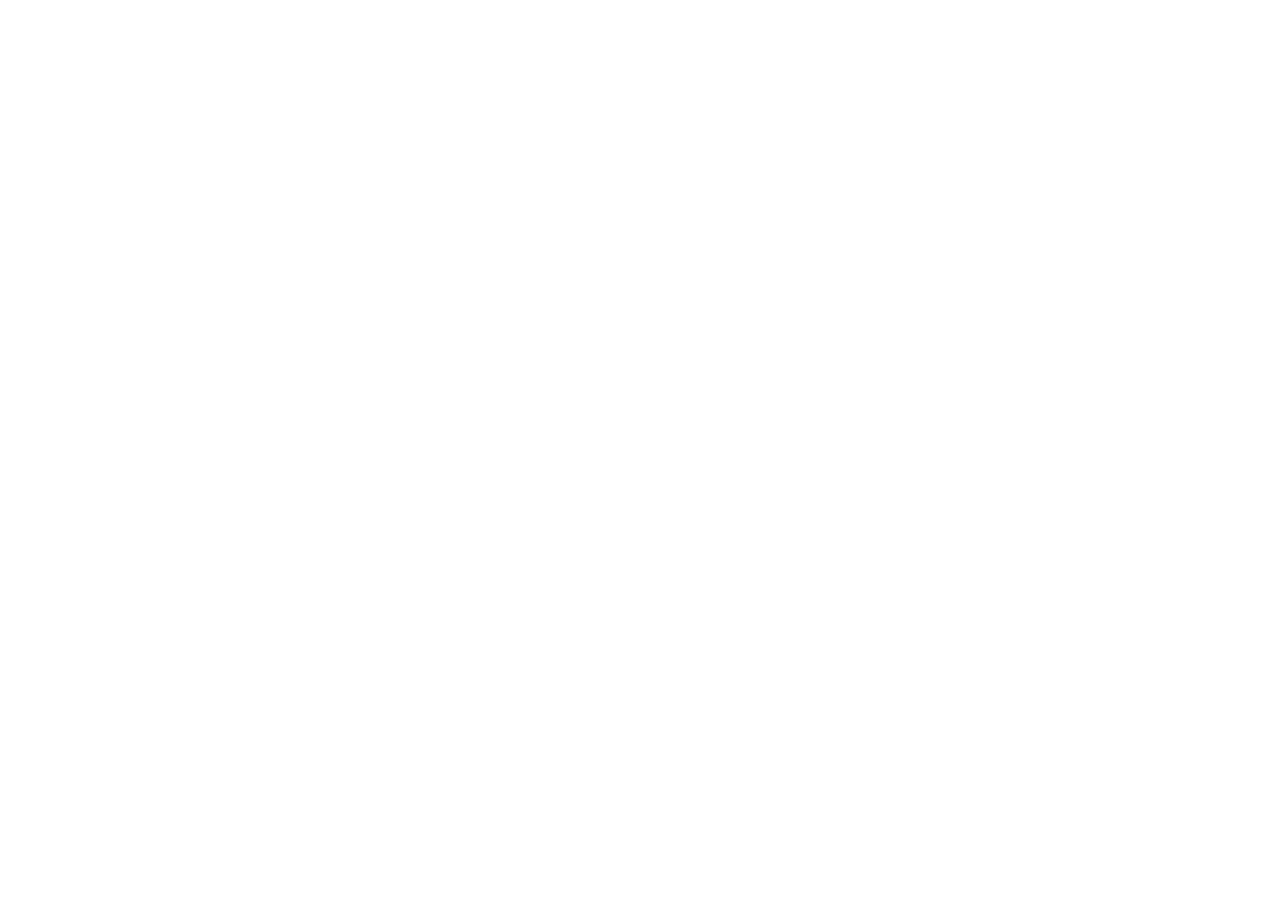
==== contact.html @ 430db209 "finished nav bar markup, added slide out nav markup" ====
<!DOCTYPE html>
<html lang="en">
<head>
    <meta charset="UTF-8">
    <meta http-equiv="X-UA-Compatible" content="IE=edge">
    <meta name="viewport" content="width=device-width, initial-scale=1.0">
    <title>Contact</title>
</head>
<body>
    
</body>
</html>
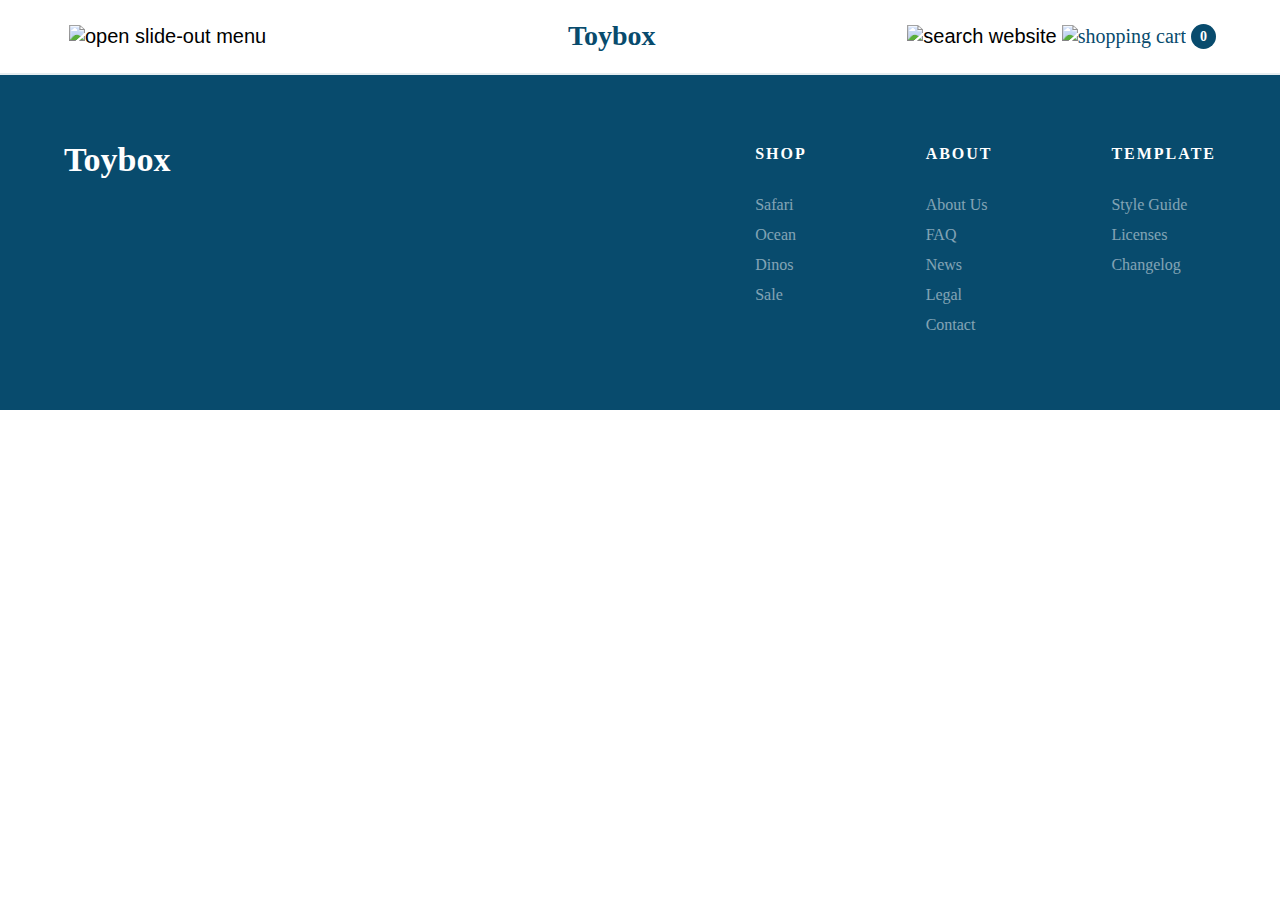
==== commit 41f6ea18: "added shared base html to contact page" ====
--- a/contact.html
+++ b/contact.html
@@ -5,8 +5,96 @@
     <meta http-equiv="X-UA-Compatible" content="IE=edge">
     <meta name="viewport" content="width=device-width, initial-scale=1.0">
     <title>Contact</title>
+    <link rel="stylesheet" href="./styles/styles.css">
+    <script src="./script.js"></script>
 </head>
 <body>
+    <a href="#mainContent" class="skipLink">Skip to the main content.</a>
     
+    <nav class="navBar">
+        <div class="wrapper">
+            <button class="menuIcon" id="hamburger">
+                <img src="./assets/menu-button.svg" alt="open slide-out menu">
+            </button>
+            <a href="#" class="logo">
+                <h1>Toybox</h1>
+            </a>
+            <div class="searchCart">
+                <button class="menuIcon">
+                    <img src="./assets/search.svg" alt="search website" class="searchIcon">
+                </button>
+                <a href="#" class="shop-bag">
+                    <img src="./assets/shop-bag.svg" alt="shopping cart" class="bagIcon">
+                </a>
+                <div class="counter">
+                    <p class="smallCopy">0</p>
+                </div>
+            </div>
+            <!--END .searchCart-->
+        </div>
+        <!--END .wrapper-->
+    
+        <div class="slideOutNav">
+            <button id="menuClose" class="exitSlideOut">
+                <img src="./assets/menu-close.svg" alt="close slide out navigation">
+            </button>
+            <nav>
+                <ul class="mainMenu">
+                    <li><a href="#">Shop</a></li>
+                    <li><a href="#">About</a></li>
+                    <li><a href="#">FAQ</a></li>
+                    <li><a href="#">News</a></li>
+                    <li><a href="./contact.html">Contact</a></li>
+                </ul>
+            </nav>
+        </div>
+        <!--END slide out nav-->
+    </nav>
+    <!--END of .navBar-->
+
+    
+    <footer>
+        <div class="wrapper">
+            <div class="footerFlexContainer">
+                <a href="./index.html">
+                    <h4>Toybox</h4>
+                </a>
+                <nav class="footerNav">
+                    <ul class="footerShop">
+                        <li>
+                            <h5>Shop</h5>
+                        </li>
+                        <li><a href="#">Safari</a></li>
+                        <li><a href="#">Ocean</a></li>
+                        <li><a href="#">Dinos</a></li>
+                        <li><a href="#">Sale</a></li>
+                    </ul>
+                    <!--END of .footerShop-->
+                    <ul class="footerAbout">
+                        <li>
+                            <h5>About</h5>
+                        </li>
+                        <li><a href="#">About Us</a></li>
+                        <li><a href="#">FAQ</a></li>
+                        <li><a href="#">News</a></li>
+                        <li><a href="#">Legal</a></li>
+                        <li><a href="./contact.html">Contact</a></li>
+                    </ul>
+                    <!--END of .footerAbout-->
+                    <ul class="footerTemp">
+                        <li>
+                            <h5>Template</h5>
+                        </li>
+                        <li><a href="#">Style Guide</a></li>
+                        <li><a href="#">Licenses</a></li>
+                        <li><a href="#">Changelog</a></li>
+                    </ul>
+                    <!--END of .footerTemp-->
+                </nav>
+            </div>
+            <!--END .footerFlexContainer-->
+        </div>
+        <!--END .wrapper-->
+    </footer>
 </body>
 </html>--- a/styles/styles.css
+++ b/styles/styles.css
@@ -0,0 +1,658 @@
+html {
+  line-height: 1.15;
+  -ms-text-size-adjust: 100%;
+  -webkit-text-size-adjust: 100%;
+}
+
+body {
+  margin: 0;
+}
+
+article, aside, footer, header, nav, section {
+  display: block;
+}
+
+h1 {
+  font-size: 2em;
+  margin: 0.67em 0;
+}
+
+figcaption, figure, main {
+  display: block;
+}
+
+figure {
+  margin: 1em 40px;
+}
+
+hr {
+  -webkit-box-sizing: content-box;
+          box-sizing: content-box;
+  height: 0;
+  overflow: visible;
+}
+
+pre {
+  font-family: monospace, monospace;
+  font-size: 1em;
+}
+
+a {
+  background-color: transparent;
+  -webkit-text-decoration-skip: objects;
+}
+
+abbr[title] {
+  border-bottom: none;
+  text-decoration: underline;
+  -webkit-text-decoration: underline dotted;
+          text-decoration: underline dotted;
+}
+
+b, strong {
+  font-weight: inherit;
+}
+
+b, strong {
+  font-weight: bolder;
+}
+
+code, kbd, samp {
+  font-family: monospace, monospace;
+  font-size: 1em;
+}
+
+dfn {
+  font-style: italic;
+}
+
+mark {
+  background-color: #ff0;
+  color: #000;
+}
+
+small {
+  font-size: 80%;
+}
+
+sub, sup {
+  font-size: 75%;
+  line-height: 0;
+  position: relative;
+  vertical-align: baseline;
+}
+
+sub {
+  bottom: -0.25em;
+}
+
+sup {
+  top: -0.5em;
+}
+
+audio, video {
+  display: inline-block;
+}
+
+audio:not([controls]) {
+  display: none;
+  height: 0;
+}
+
+img {
+  border-style: none;
+}
+
+svg:not(:root) {
+  overflow: hidden;
+}
+
+button, input, optgroup, select, textarea {
+  font-family: sans-serif;
+  font-size: 100%;
+  line-height: 1.15;
+  margin: 0;
+}
+
+button, input {
+  overflow: visible;
+}
+
+button, select {
+  text-transform: none;
+}
+
+button, html [type=button], [type=reset], [type=submit] {
+  -webkit-appearance: button;
+}
+
+button::-moz-focus-inner, [type=button]::-moz-focus-inner, [type=reset]::-moz-focus-inner, [type=submit]::-moz-focus-inner {
+  border-style: none;
+  padding: 0;
+}
+
+button:-moz-focusring, [type=button]:-moz-focusring, [type=reset]:-moz-focusring, [type=submit]:-moz-focusring {
+  outline: 1px dotted ButtonText;
+}
+
+fieldset {
+  padding: 0.35em 0.75em 0.625em;
+}
+
+legend {
+  -webkit-box-sizing: border-box;
+          box-sizing: border-box;
+  color: inherit;
+  display: table;
+  max-width: 100%;
+  padding: 0;
+  white-space: normal;
+}
+
+progress {
+  display: inline-block;
+  vertical-align: baseline;
+}
+
+textarea {
+  overflow: auto;
+}
+
+[type=checkbox], [type=radio] {
+  -webkit-box-sizing: border-box;
+          box-sizing: border-box;
+  padding: 0;
+}
+
+[type=number]::-webkit-inner-spin-button, [type=number]::-webkit-outer-spin-button {
+  height: auto;
+}
+
+[type=search] {
+  -webkit-appearance: textfield;
+  outline-offset: -2px;
+}
+
+[type=search]::-webkit-search-cancel-button, [type=search]::-webkit-search-decoration {
+  -webkit-appearance: none;
+}
+
+::-webkit-file-upload-button {
+  -webkit-appearance: button;
+  font: inherit;
+}
+
+details, menu {
+  display: block;
+}
+
+summary {
+  display: list-item;
+}
+
+canvas {
+  display: inline-block;
+}
+
+template {
+  display: none;
+}
+
+[hidden] {
+  display: none;
+}
+
+.clearfix:after {
+  visibility: hidden;
+  display: block;
+  font-size: 0;
+  content: "";
+  clear: both;
+  height: 0;
+}
+
+html {
+  -webkit-box-sizing: border-box;
+  box-sizing: border-box;
+}
+
+*, *:before, *:after {
+  -webkit-box-sizing: inherit;
+          box-sizing: inherit;
+}
+
+.sr-only {
+  position: absolute;
+  width: 1px;
+  height: 1px;
+  margin: -1px;
+  border: 0;
+  padding: 0;
+  white-space: nowrap;
+  -webkit-clip-path: inset(100%);
+          clip-path: inset(100%);
+  clip: rect(0 0 0 0);
+  overflow: hidden;
+}
+
+.skipLink {
+  background-color: white;
+  color: black;
+  font-size: 1rem;
+  padding: 10px 0;
+  position: absolute;
+  left: -1000px;
+  top: 0;
+  z-index: 999;
+}
+.skipLink:focus {
+  left: 0;
+  right: 0;
+  text-align: center;
+}
+
+@font-face {
+  font-family: "Jakarta Sans";
+  src: url(../fonts/PlusJakarta_Sans-2.5/webfonts/PlusJakartaSans-Regular.woff), url(../fonts/PlusJakarta_Sans-2.5/webfonts/PlusJakartaSans-Regular.woff2), url(../fonts/PlusJakarta_Sans-2.5/static/PlusJakartaSans-Regular.ttf);
+  font-weight: normal;
+}
+@font-face {
+  font-family: "Jakarta Sans";
+  src: url(../fonts/PlusJakarta_Sans-2.5/webfonts/PlusJakartaSans-Bold.woff), url(../fonts/PlusJakarta_Sans-2.5/webfonts/PlusJakartaSans-Bold.woff2), url(../fonts/PlusJakarta_Sans-2.5/static/PlusJakartaSans-Bold.ttf);
+  font-weight: bold;
+}
+@font-face {
+  font-family: "Young Serif";
+  src: url(../fonts/youngserif/YoungSerif-Regular.otf);
+}
+html {
+  font-size: 125%;
+}
+
+body {
+  font-family: "Jakarta Sans";
+  font-size: 1rem;
+  color: #084b6d;
+}
+
+h1,
+h2,
+h3,
+h4 {
+  font-family: "Young Serif";
+  color: #084b6d;
+  margin: 0;
+}
+
+h1 {
+  font-size: 28px;
+  font-size: 1.4rem;
+}
+
+h2 {
+  font-size: 40px;
+  font-size: 2rem;
+  margin-bottom: 18px;
+}
+
+h3 {
+  font-size: 54px;
+  font-size: 2.7rem;
+}
+
+h4 {
+  font-size: 34px;
+  font-size: 1.7rem;
+}
+
+h5 {
+  font-size: 16px;
+  font-size: 0.8rem;
+  text-transform: uppercase;
+  letter-spacing: 0.1rem;
+}
+
+p {
+  line-height: 1.4;
+}
+p.smallCopy {
+  font-size: 14px;
+  font-size: 0.7rem;
+  font-weight: bold;
+  margin: 0;
+}
+
+a {
+  text-decoration: none;
+  color: inherit;
+  -webkit-transition: 0.3s;
+  transition: 0.3s;
+}
+
+.wrapper {
+  max-width: 1280px;
+  width: 90%;
+  margin: 0 auto;
+}
+
+ul {
+  list-style: none;
+  margin: 0;
+  padding: 0;
+}
+
+img {
+  width: 100%;
+  display: block;
+}
+
+button {
+  background-color: transparent;
+  border: none;
+  cursor: pointer;
+  padding: 15px;
+}
+
+a {
+  display: inline-block;
+}
+a.button {
+  border: 2px solid #084b6d;
+  font-size: 14px;
+  font-size: 0.7rem;
+  font-weight: bold;
+  padding: 15px 32px;
+}
+a.button:hover, a.button:focus {
+  background-color: #084b6d;
+  color: #fff;
+}
+a.secondaryButton {
+  background-color: #084b6d;
+  color: #fff;
+}
+a.secondaryButton:hover, a.secondaryButton:focus {
+  background-color: #fff;
+  color: #084b6d;
+}
+
+.navBar {
+  position: sticky;
+  top: 0;
+  background-color: #fff;
+  border-bottom: 2px solid rgba(8, 75, 109, 0.1);
+  z-index: 10;
+  padding: 15px 0;
+}
+.navBar .wrapper {
+  display: -webkit-box;
+  display: -ms-flexbox;
+  display: flex;
+  -webkit-box-pack: justify;
+      -ms-flex-pack: justify;
+          justify-content: space-between;
+  -webkit-box-align: center;
+      -ms-flex-align: center;
+          align-items: center;
+}
+.navBar .searchCart {
+  display: -webkit-box;
+  display: -ms-flexbox;
+  display: flex;
+  -webkit-box-align: center;
+      -ms-flex-align: center;
+          align-items: center;
+}
+.navBar .bag,
+.navBar .menuIcon {
+  padding: 10px 5px;
+}
+.navBar .counter {
+  background-color: #084b6d;
+  color: #fff;
+  width: 25px;
+  height: 25px;
+  border-radius: 50%;
+  display: -webkit-box;
+  display: -ms-flexbox;
+  display: flex;
+  -webkit-box-pack: center;
+      -ms-flex-pack: center;
+          justify-content: center;
+  -webkit-box-align: center;
+      -ms-flex-align: center;
+          align-items: center;
+  margin-left: 5px;
+}
+.navBar .logo {
+  margin-left: 50px;
+}
+
+.slideOutNav {
+  background-color: #084b6d;
+  color: #fff;
+  min-height: 100vh;
+  position: fixed;
+  top: 0;
+  padding: 30px 50px;
+  width: 100%;
+  max-width: 450px;
+  font-weight: bold;
+  display: -webkit-box;
+  display: -ms-flexbox;
+  display: flex;
+  -webkit-box-orient: vertical;
+  -webkit-box-direction: normal;
+      -ms-flex-direction: column;
+          flex-direction: column;
+  z-index: 20;
+  left: -450px;
+  -webkit-transition: 0.3s;
+  transition: 0.3s;
+}
+.slideOutNav.open {
+  left: 0;
+}
+.slideOutNav button {
+  -ms-flex-item-align: end;
+      align-self: flex-end;
+}
+.slideOutNav a {
+  line-height: 2.2rem;
+}
+.slideOutNav a:hover, .slideOutNav a:focus {
+  color: rgba(255, 255, 255, 0.6);
+}
+
+header {
+  display: -webkit-box;
+  display: -ms-flexbox;
+  display: flex;
+  -webkit-box-align: center;
+      -ms-flex-align: center;
+          align-items: center;
+  -ms-flex-wrap: wrap;
+      flex-wrap: wrap;
+  background-color: #f8fbf3;
+}
+header .headerImgContainer {
+  width: 45%;
+}
+header .headerContentContainer {
+  width: 55%;
+  padding: 0 90px;
+}
+
+.categories {
+  padding: 90px 0;
+}
+
+.categoryGallery {
+  display: -webkit-box;
+  display: -ms-flexbox;
+  display: flex;
+  -ms-flex-wrap: wrap;
+      flex-wrap: wrap;
+  -webkit-box-pack: space-evenly;
+      -ms-flex-pack: space-evenly;
+          justify-content: space-evenly;
+  text-align: center;
+}
+.categoryGallery .item {
+  width: 40%;
+  padding: 40px;
+  border-radius: 10%;
+  margin: 25px 0;
+}
+.categoryGallery .item a:hover, .categoryGallery .item a:focus {
+  -webkit-transform: scale(0.9);
+          transform: scale(0.9);
+}
+.categoryGallery .item img {
+  border-radius: 10%;
+  margin-bottom: 20px;
+}
+.categoryGallery .item1 {
+  background-color: #ffd698;
+}
+.categoryGallery .item2 {
+  background-color: #f4fcff;
+}
+.categoryGallery .item3 {
+  background-color: #f8fbf3;
+}
+.categoryGallery .item4 {
+  background-color: #fff5f5;
+}
+
+.play {
+  background-image: url(../assets/background-image.jpg);
+  background-size: cover;
+  background-position: center;
+  padding: 40px 0;
+}
+.play .playContainer {
+  background-color: #fff;
+  border: 20px solid #f4fcff;
+  max-width: 650px;
+  padding: 70px 40px;
+  text-align: center;
+}
+.play p {
+  text-align: left;
+}
+
+footer {
+  background-color: #084b6d;
+  color: #fff;
+  padding: 70px 0;
+}
+footer h4 {
+  color: #fff;
+}
+footer h5 {
+  margin-top: 0;
+}
+footer .footerFlexContainer {
+  display: -webkit-box;
+  display: -ms-flexbox;
+  display: flex;
+  -webkit-box-pack: justify;
+      -ms-flex-pack: justify;
+          justify-content: space-between;
+}
+footer .footerNav {
+  display: -webkit-box;
+  display: -ms-flexbox;
+  display: flex;
+  -webkit-box-pack: justify;
+      -ms-flex-pack: justify;
+          justify-content: space-between;
+  width: 40%;
+}
+footer a {
+  color: rgba(255, 255, 255, 0.5);
+  font-size: 16px;
+  font-size: 0.8rem;
+  line-height: 1.5rem;
+}
+footer a:hover, footer a:focus {
+  color: #fff;
+}
+
+@media (max-width: 1000px) {
+  header {
+    -webkit-box-orient: vertical;
+    -webkit-box-direction: normal;
+        -ms-flex-direction: column;
+            flex-direction: column;
+  }
+  header .headerImgContainer {
+    width: 100%;
+  }
+  header .headerContentContainer {
+    width: 100%;
+    padding: 30px 90px 40px;
+  }
+  footer .footerFlexContainer {
+    -webkit-box-orient: vertical;
+    -webkit-box-direction: normal;
+        -ms-flex-direction: column;
+            flex-direction: column;
+    -webkit-box-align: center;
+        -ms-flex-align: center;
+            align-items: center;
+  }
+  footer h4 {
+    margin-bottom: 60px;
+  }
+  footer .footerNav {
+    width: 67%;
+  }
+}
+@media (max-width: 760px) {
+  .categoryGallery {
+    -webkit-box-orient: vertical;
+    -webkit-box-direction: normal;
+        -ms-flex-direction: column;
+            flex-direction: column;
+    -webkit-box-align: center;
+        -ms-flex-align: center;
+            align-items: center;
+  }
+  .categoryGallery .item {
+    width: 90%;
+  }
+}
+@media (max-width: 500px) {
+  .navBar .wrapper {
+    -webkit-box-orient: vertical;
+    -webkit-box-direction: normal;
+        -ms-flex-direction: column;
+            flex-direction: column;
+  }
+  .navBar .logo {
+    margin: 10px 0px 15px;
+  }
+  .slideOutNav {
+    font-family: "Young Serif";
+    font-size: 30px;
+    font-size: 1.5rem;
+  }
+  .play {
+    padding: 0;
+  }
+  footer .footerNav {
+    -webkit-box-orient: vertical;
+    -webkit-box-direction: normal;
+        -ms-flex-direction: column;
+            flex-direction: column;
+    -webkit-box-align: center;
+        -ms-flex-align: center;
+            align-items: center;
+    text-align: center;
+  }
+  footer .footerNav ul {
+    margin-bottom: 30px;
+  }
+}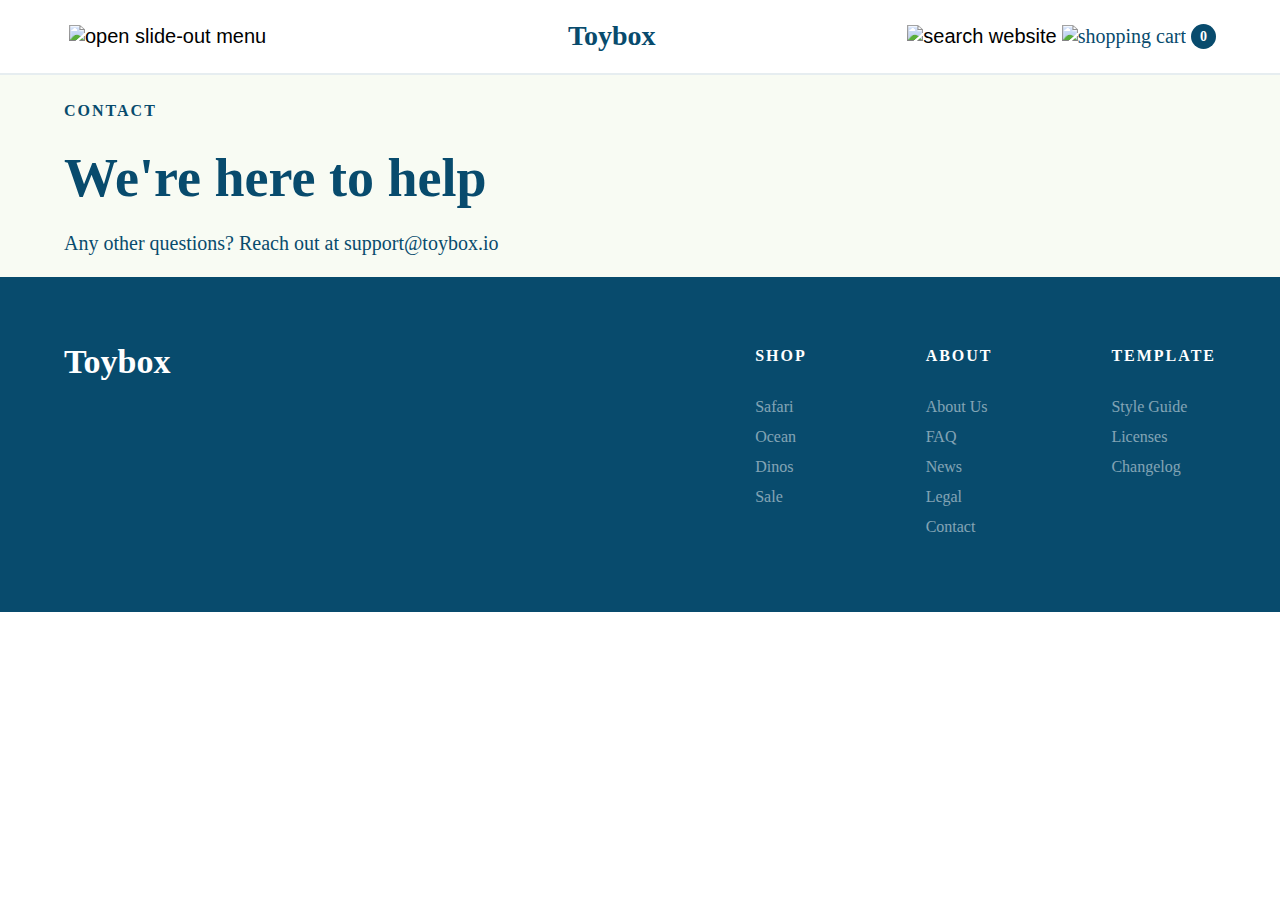
==== commit 8fb3b22c: "added header html markup to contact page" ====
--- a/contact.html
+++ b/contact.html
@@ -52,6 +52,15 @@
     </nav>
     <!--END of .navBar-->
 
+    <header class="contactHeader">
+        <div class="wrapper">
+            <div class="contactContent">
+                <h5>Contact</h5>
+                <h3>We're here to help</h3>
+                <p>Any other questions? Reach out at <a href="mailto:support@toybox.io">support@toybox.io</a></p>
+            </div> <!--END .contactContent-->
+        </div> <!--END .wrapper-->
+    </header>
     
     <footer>
         <div class="wrapper">
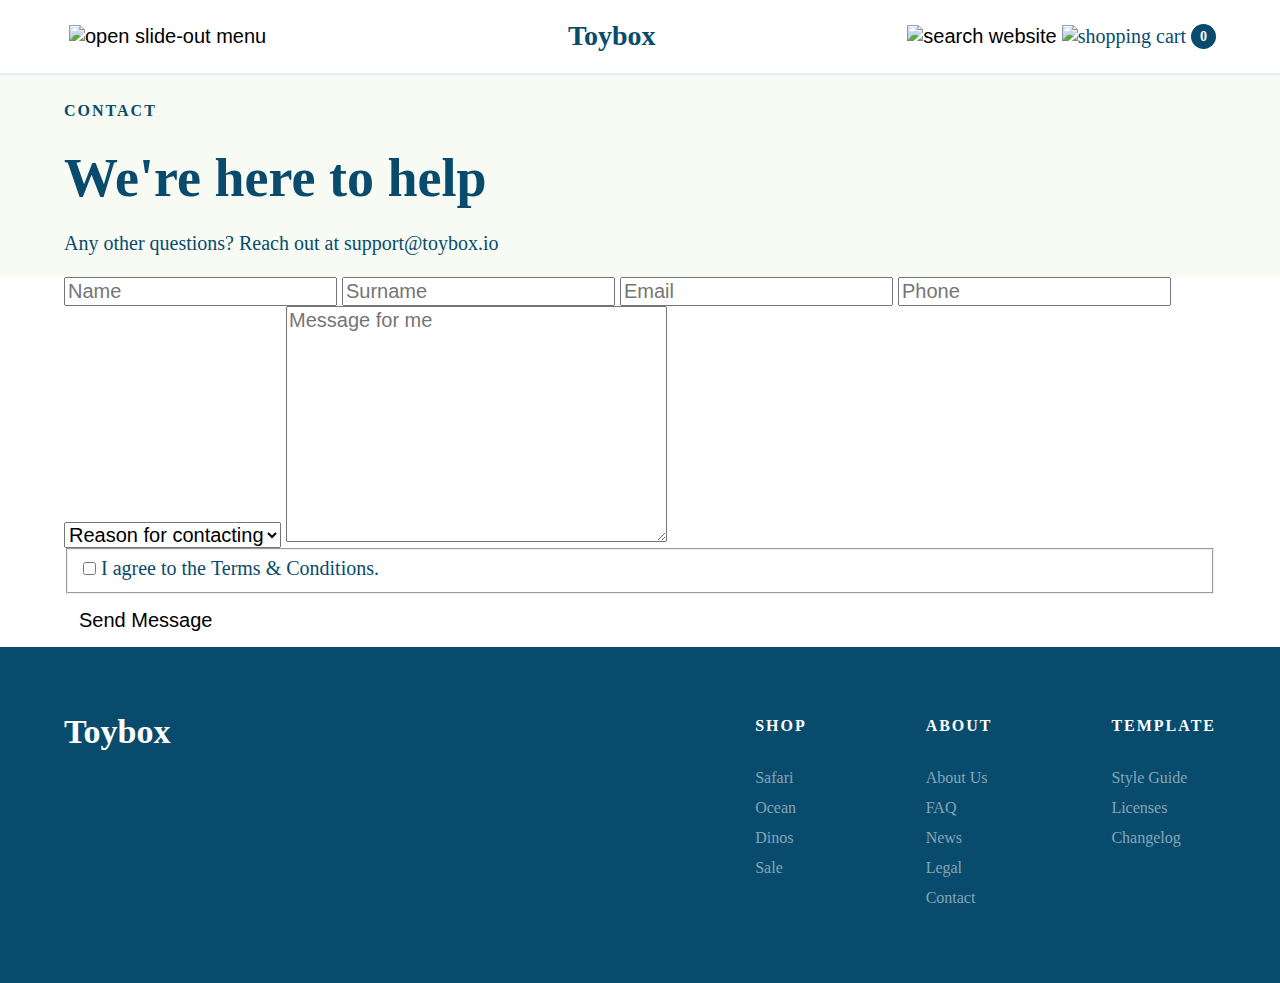
==== commit c46994c0: "added form markup to contact page" ====
--- a/contact.html
+++ b/contact.html
@@ -61,6 +61,43 @@
             </div> <!--END .contactContent-->
         </div> <!--END .wrapper-->
     </header>
+
+    <main id="mainContent">
+        <div class="wrapper">
+            <form action="" method="" class="contactForm" name="contactForm">
+                <label for="name" class="sr-only">Name</label>
+                <input type="text" id="name" placeholder="Name">
+
+                <label for="surname" class="sr-only">Surname</label>
+                <input type="text" id="surname" placeholder="Surname">
+
+                <label for="email" class="sr-only">Email</label>
+                <input type="email" id="email" placeholder="Email">
+
+                <label for="phone" class="sr-only">Phone</label>
+                <input type="tel" id="phone" placeholder="Phone">
+
+                <select name="reason" id="reason">
+                    <option value="initial" disabled selected>Reason for contacting</option>
+                    <option value="questions">Questions</option>
+                    <option value="complaints">Complaints</option>
+                    <option value="refunds">Refunds</option>
+                    <option value="shipping">Shipping</option>
+                    <option value="other">Other</option>
+                </select>
+
+                <label for="message" class="sr-only">Message for me</label>
+                <textarea name="message" id="message" cols="30" rows="10" placeholder="Message for me"></textarea>
+
+                <fieldset>
+                    <input type="checkbox" id="terms">
+                    <label for="terms">I agree to the <a href="#" class="terms">Terms & Conditions</a>.</label>
+                </fieldset>
+
+                <button>Send Message</button>
+            </form>
+        </div>
+    </main>
     
     <footer>
         <div class="wrapper">
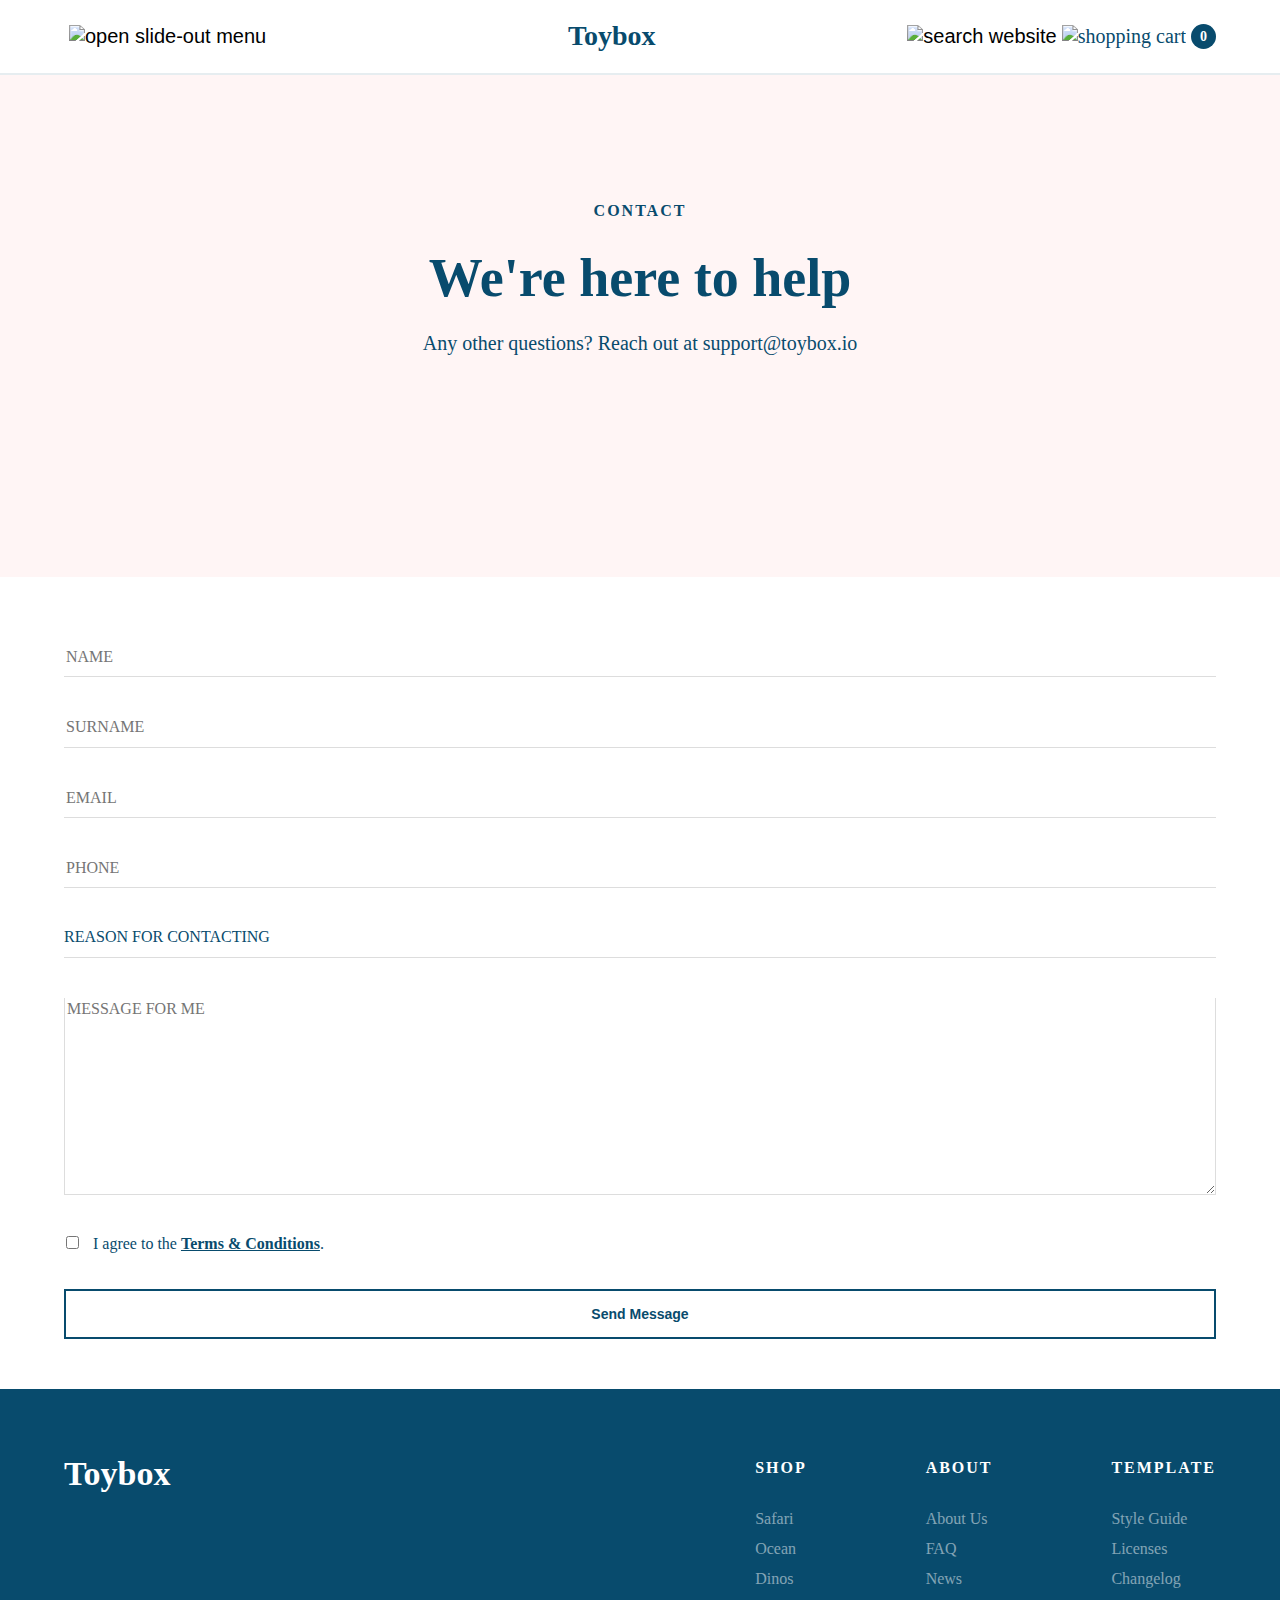
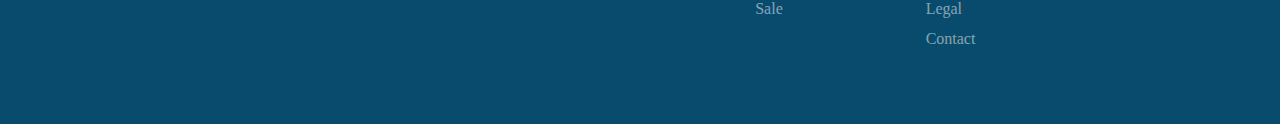
==== commit 53f76845: "finished styling form, refactored base button styles" ====
--- a/contact.html
+++ b/contact.html
@@ -94,7 +94,7 @@
                     <label for="terms">I agree to the <a href="#" class="terms">Terms & Conditions</a>.</label>
                 </fieldset>
 
-                <button>Send Message</button>
+                <button class="button">Send Message</button>
             </form>
         </div>
     </main>
--- a/styles/styles.css
+++ b/styles/styles.css
@@ -356,24 +356,28 @@
 a {
   display: inline-block;
 }
-a.button {
+a.secondaryButton {
+  background-color: #084b6d;
+  color: #fff;
+}
+a.secondaryButton:hover, a.secondaryButton:focus {
+  background-color: #fff;
+  color: #084b6d;
+}
+
+.button {
   border: 2px solid #084b6d;
   font-size: 14px;
   font-size: 0.7rem;
   font-weight: bold;
   padding: 15px 32px;
-}
-a.button:hover, a.button:focus {
+  color: #084b6d;
+  -webkit-transform: 0.3s;
+          transform: 0.3s;
+}
+.button:hover, .button:focus {
   background-color: #084b6d;
   color: #fff;
-}
-a.secondaryButton {
-  background-color: #084b6d;
-  color: #fff;
-}
-a.secondaryButton:hover, a.secondaryButton:focus {
-  background-color: #fff;
-  color: #084b6d;
 }
 
 .navBar {
@@ -483,6 +487,103 @@
   padding: 0 90px;
 }
 
+.contactHeader {
+  background-color: #fff5f5;
+  padding-top: 100px;
+  text-align: center;
+}
+.contactHeader::after {
+  content: "";
+  background-image: url(../assets/wave.svg);
+  width: 100%;
+  height: 150px;
+  background-size: 100% 150px;
+}
+.contactHeader .contactContent {
+  padding-bottom: 50px;
+}
+
+.contactForm {
+  display: -webkit-box;
+  display: -ms-flexbox;
+  display: flex;
+  -webkit-box-orient: vertical;
+  -webkit-box-direction: normal;
+      -ms-flex-direction: column;
+          flex-direction: column;
+  padding: 70px 0 50px;
+}
+
+input,
+select,
+textarea {
+  border: 0;
+  border-bottom: 1px solid #ddd;
+  padding-bottom: 10px;
+  margin-bottom: 40px;
+  -webkit-transition: 0.3s;
+  transition: 0.3s;
+  font-family: "Jakarta Sans";
+  text-transform: uppercase;
+  color: #084b6d;
+  font-size: 16px;
+  font-size: 0.8rem;
+}
+input::-webkit-input-placeholder, select::-webkit-input-placeholder, textarea::-webkit-input-placeholder {
+  opacity: 1;
+}
+input::-moz-placeholder, select::-moz-placeholder, textarea::-moz-placeholder {
+  opacity: 1;
+}
+input:-ms-input-placeholder, select:-ms-input-placeholder, textarea:-ms-input-placeholder {
+  opacity: 1;
+}
+input::-ms-input-placeholder, select::-ms-input-placeholder, textarea::-ms-input-placeholder {
+  opacity: 1;
+}
+input::placeholder,
+select::placeholder,
+textarea::placeholder {
+  opacity: 1;
+}
+input:hover, input:focus,
+select:hover,
+select:focus,
+textarea:hover,
+textarea:focus {
+  border-color: #084b6d;
+}
+
+textarea {
+  border-right: 1px solid #ddd;
+  border-left: 1px solid #ddd;
+}
+
+select {
+  -webkit-appearance: none;
+     -moz-appearance: none;
+          appearance: none;
+  background-color: #fff;
+  background-image: url(../assets/caret-down-solid.svg);
+  background-repeat: no-repeat;
+  background-position: 97% center;
+}
+
+fieldset {
+  border: 0;
+  padding: 0;
+  font-size: 16px;
+  font-size: 0.8rem;
+}
+fieldset input {
+  margin-right: 10px;
+  accent-color: #084b6d;
+}
+fieldset a {
+  font-weight: 600;
+  text-decoration: underline;
+}
+
 .categories {
   padding: 90px 0;
 }
